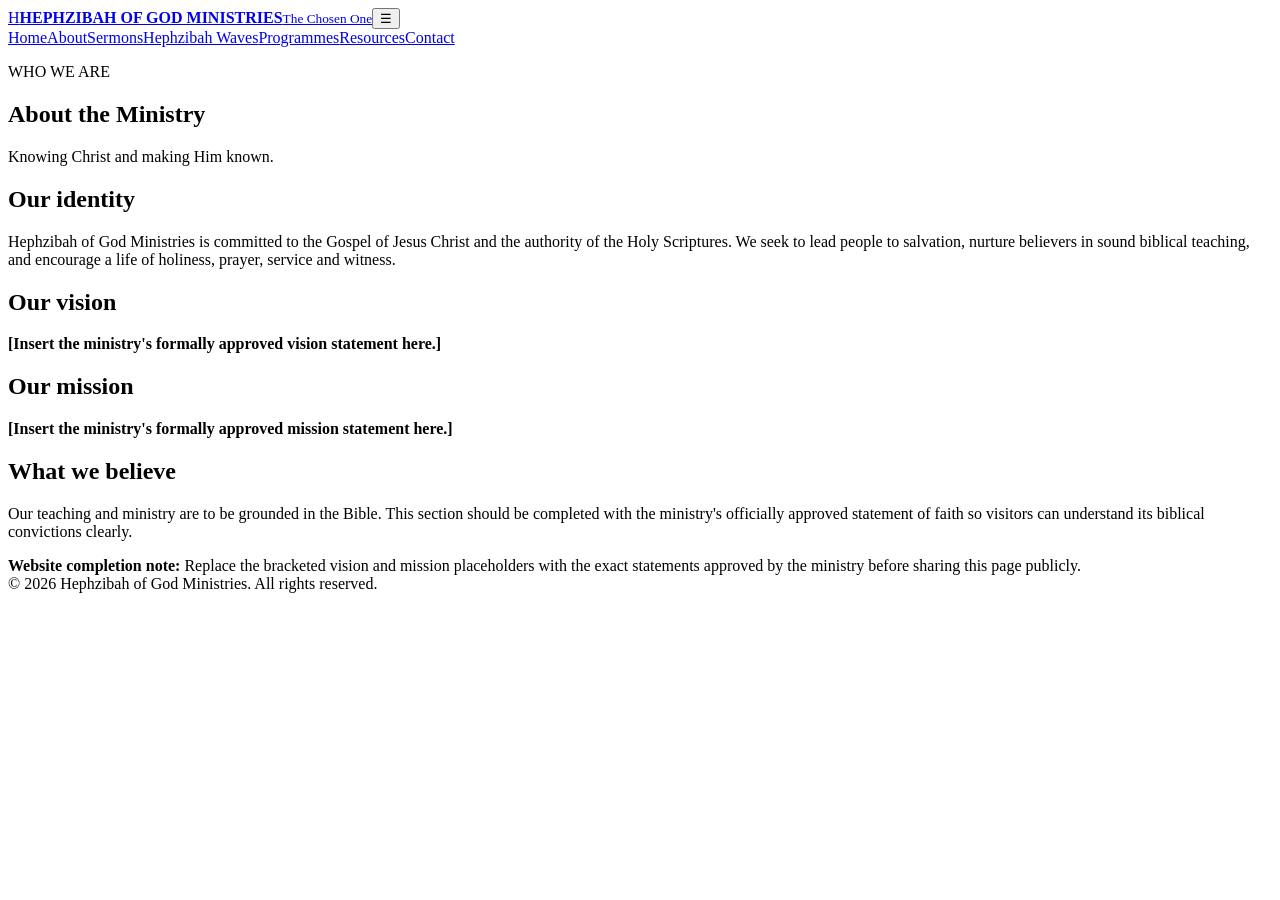
==== about.html @ 30c165b7 "Add files via upload" ====
<!doctype html>
<html lang="en"><head><meta charset="utf-8"><meta name="viewport" content="width=device-width, initial-scale=1"><meta name="description" content="Learn about Hephzibah of God Ministries."><title>About Us | Hephzibah of God Ministries</title><link rel="stylesheet" href="assets/style.css"><script src="assets/site.js" defer></script></head>
<body>
<header class="site-header"><a class="brand" href="index.html"><span class="brand-mark">H</span><span><strong>HEPHZIBAH OF GOD MINISTRIES</strong><small>The Chosen One</small></span></a><button class="menu-toggle" aria-label="Open navigation" aria-expanded="false">☰</button><nav class="main-nav"><a href="index.html">Home</a><a class="active" href="about.html">About</a><a href="sermons.html">Sermons</a><a href="radio.html">Hephzibah Waves</a><a href="programmes.html">Programmes</a><a href="resources.html">Resources</a><a class="nav-contact" href="contact.html">Contact</a></nav></header>
<main><section class="page-hero"><p class="eyebrow">WHO WE ARE</p><h1>About the Ministry</h1><p>Knowing Christ and making Him known.</p></section>
<section class="section-wrap content-page"><h2>Our identity</h2><p>Hephzibah of God Ministries is committed to the Gospel of Jesus Christ and the authority of the Holy Scriptures. We seek to lead people to salvation, nurture believers in sound biblical teaching, and encourage a life of holiness, prayer, service and witness.</p>
<h2>Our vision</h2><p><strong>[Insert the ministry's formally approved vision statement here.]</strong></p>
<h2>Our mission</h2><p><strong>[Insert the ministry's formally approved mission statement here.]</strong></p>
<h2>What we believe</h2><p>Our teaching and ministry are to be grounded in the Bible. This section should be completed with the ministry's officially approved statement of faith so visitors can understand its biblical convictions clearly.</p>
<div class="notice"><strong>Website completion note:</strong> Replace the bracketed vision and mission placeholders with the exact statements approved by the ministry before sharing this page publicly.</div></section></main>
<footer class="site-footer"><div class="copyright">© <span data-year>2026</span> Hephzibah of God Ministries. All rights reserved.</div></footer></body></html>
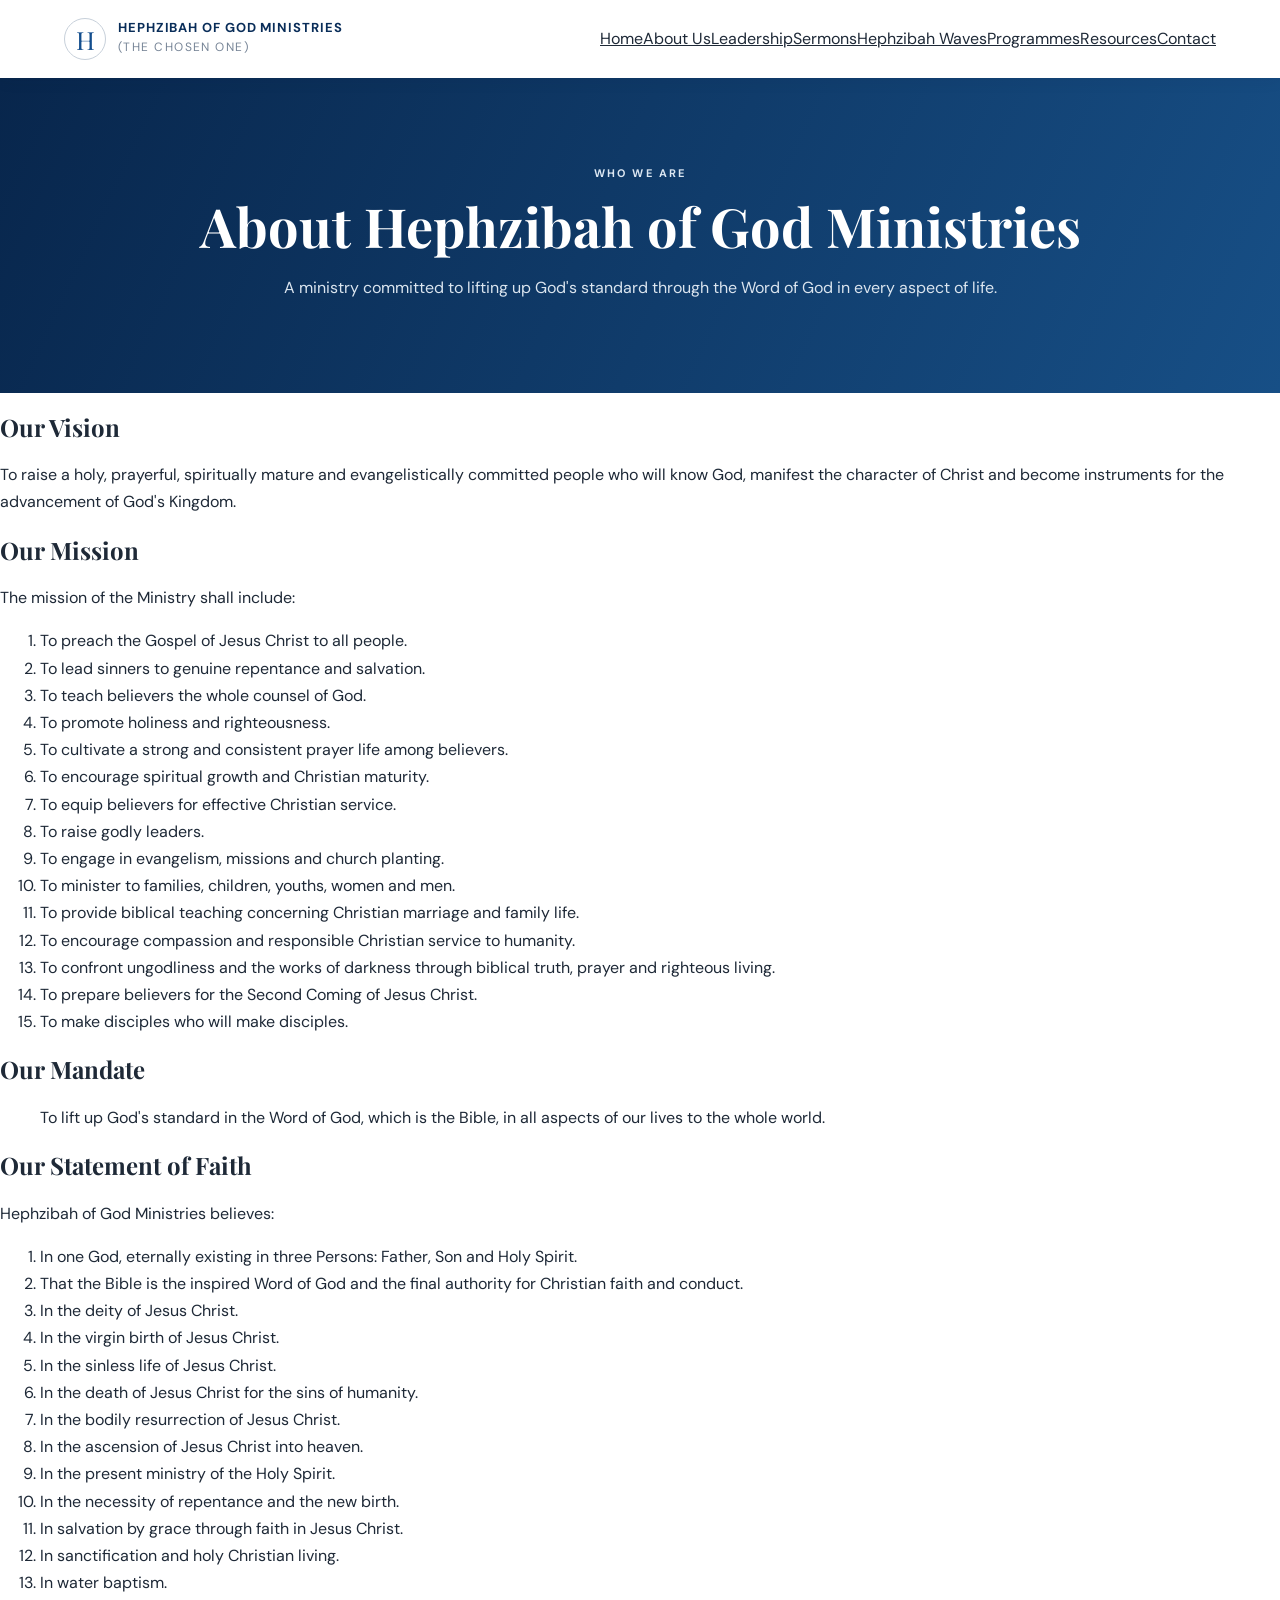
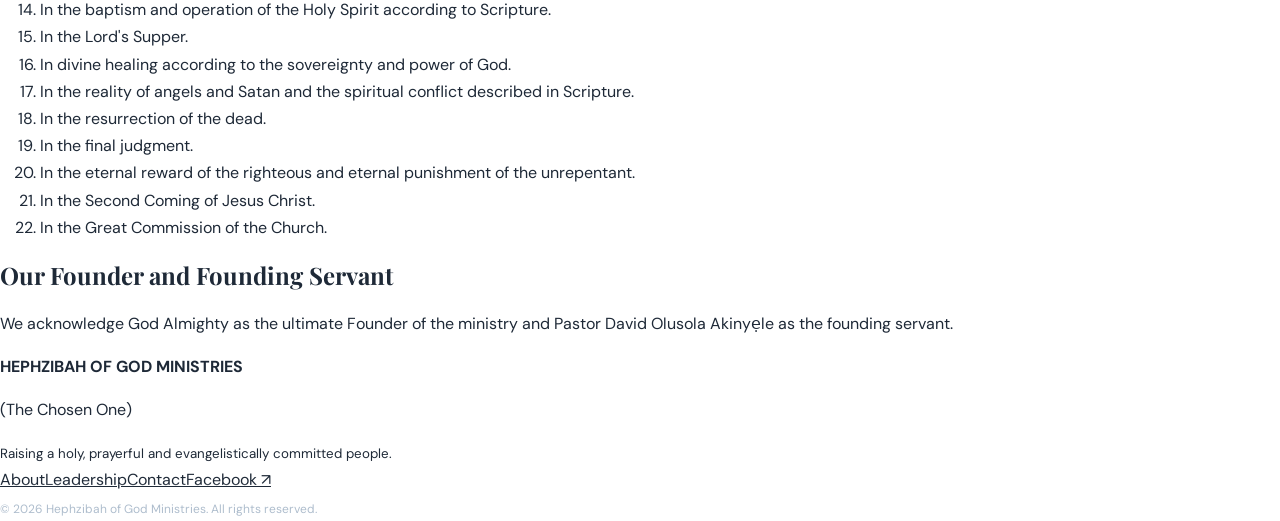
==== commit 994cc45d: "Add files via upload" ====
--- a/about.html
+++ b/about.html
@@ -1,11 +1 @@
-<!doctype html>
-<html lang="en"><head><meta charset="utf-8"><meta name="viewport" content="width=device-width, initial-scale=1"><meta name="description" content="Learn about Hephzibah of God Ministries."><title>About Us | Hephzibah of God Ministries</title><link rel="stylesheet" href="assets/style.css"><script src="assets/site.js" defer></script></head>
-<body>
-<header class="site-header"><a class="brand" href="index.html"><span class="brand-mark">H</span><span><strong>HEPHZIBAH OF GOD MINISTRIES</strong><small>The Chosen One</small></span></a><button class="menu-toggle" aria-label="Open navigation" aria-expanded="false">☰</button><nav class="main-nav"><a href="index.html">Home</a><a class="active" href="about.html">About</a><a href="sermons.html">Sermons</a><a href="radio.html">Hephzibah Waves</a><a href="programmes.html">Programmes</a><a href="resources.html">Resources</a><a class="nav-contact" href="contact.html">Contact</a></nav></header>
-<main><section class="page-hero"><p class="eyebrow">WHO WE ARE</p><h1>About the Ministry</h1><p>Knowing Christ and making Him known.</p></section>
-<section class="section-wrap content-page"><h2>Our identity</h2><p>Hephzibah of God Ministries is committed to the Gospel of Jesus Christ and the authority of the Holy Scriptures. We seek to lead people to salvation, nurture believers in sound biblical teaching, and encourage a life of holiness, prayer, service and witness.</p>
-<h2>Our vision</h2><p><strong>[Insert the ministry's formally approved vision statement here.]</strong></p>
-<h2>Our mission</h2><p><strong>[Insert the ministry's formally approved mission statement here.]</strong></p>
-<h2>What we believe</h2><p>Our teaching and ministry are to be grounded in the Bible. This section should be completed with the ministry's officially approved statement of faith so visitors can understand its biblical convictions clearly.</p>
-<div class="notice"><strong>Website completion note:</strong> Replace the bracketed vision and mission placeholders with the exact statements approved by the ministry before sharing this page publicly.</div></section></main>
-<footer class="site-footer"><div class="copyright">© <span data-year>2026</span> Hephzibah of God Ministries. All rights reserved.</div></footer></body></html>+<!doctype html><html lang="en"><head><meta charset="utf-8"><meta name="viewport" content="width=device-width, initial-scale=1"><meta name="description" content="Hephzibah of God Ministries (The Chosen One)"><title>About Us | Hephzibah of God Ministries</title><link rel="stylesheet" href="assets/style.css"><script defer src="assets/site.js"></script></head><body><header class="site-header"><a class="brand" href="index.html"><span class="brand-mark">H</span><span><strong>HEPHZIBAH OF GOD MINISTRIES</strong><small>(THE CHOSEN ONE)</small></span></a><button class="menu-toggle" aria-label="Open navigation" aria-expanded="false">☰</button><nav class="nav"><a href="index.html">Home</a><a href="about.html">About Us</a><a href="leadership.html">Leadership</a><a href="sermons.html">Sermons</a><a href="radio.html">Hephzibah Waves</a><a href="programmes.html">Programmes</a><a href="resources.html">Resources</a><a href="contact.html">Contact</a></nav></header><main><section class="page-hero"><p class="eyebrow">WHO WE ARE</p><h1>About Hephzibah of God Ministries</h1><p>A ministry committed to lifting up God's standard through the Word of God in every aspect of life.</p></section><section class="section narrow"><h2>Our Vision</h2><p class="lead">To raise a holy, prayerful, spiritually mature and evangelistically committed people who will know God, manifest the character of Christ and become instruments for the advancement of God's Kingdom.</p><h2>Our Mission</h2><p>The mission of the Ministry shall include:</p><ol><li>To preach the Gospel of Jesus Christ to all people.</li><li>To lead sinners to genuine repentance and salvation.</li><li>To teach believers the whole counsel of God.</li><li>To promote holiness and righteousness.</li><li>To cultivate a strong and consistent prayer life among believers.</li><li>To encourage spiritual growth and Christian maturity.</li><li>To equip believers for effective Christian service.</li><li>To raise godly leaders.</li><li>To engage in evangelism, missions and church planting.</li><li>To minister to families, children, youths, women and men.</li><li>To provide biblical teaching concerning Christian marriage and family life.</li><li>To encourage compassion and responsible Christian service to humanity.</li><li>To confront ungodliness and the works of darkness through biblical truth, prayer and righteous living.</li><li>To prepare believers for the Second Coming of Jesus Christ.</li><li>To make disciples who will make disciples.</li></ol><h2>Our Mandate</h2><blockquote>To lift up God's standard in the Word of God, which is the Bible, in all aspects of our lives to the whole world.</blockquote><h2>Our Statement of Faith</h2><p>Hephzibah of God Ministries believes:</p><ol><li>In one God, eternally existing in three Persons: Father, Son and Holy Spirit.</li><li>That the Bible is the inspired Word of God and the final authority for Christian faith and conduct.</li><li>In the deity of Jesus Christ.</li><li>In the virgin birth of Jesus Christ.</li><li>In the sinless life of Jesus Christ.</li><li>In the death of Jesus Christ for the sins of humanity.</li><li>In the bodily resurrection of Jesus Christ.</li><li>In the ascension of Jesus Christ into heaven.</li><li>In the present ministry of the Holy Spirit.</li><li>In the necessity of repentance and the new birth.</li><li>In salvation by grace through faith in Jesus Christ.</li><li>In sanctification and holy Christian living.</li><li>In water baptism.</li><li>In the baptism and operation of the Holy Spirit according to Scripture.</li><li>In the Lord's Supper.</li><li>In divine healing according to the sovereignty and power of God.</li><li>In the reality of angels and Satan and the spiritual conflict described in Scripture.</li><li>In the resurrection of the dead.</li><li>In the final judgment.</li><li>In the eternal reward of the righteous and eternal punishment of the unrepentant.</li><li>In the Second Coming of Jesus Christ.</li><li>In the Great Commission of the Church.</li></ol><h2>Our Founder and Founding Servant</h2><p>We acknowledge God Almighty as the ultimate Founder of the ministry and Pastor David Olusola Akinyẹle as the founding servant.</p></section></main><footer class="footer"><div><strong>HEPHZIBAH OF GOD MINISTRIES</strong><p>(The Chosen One)</p><small>Raising a holy, prayerful and evangelistically committed people.</small></div><div class="footer-links"><a href="about.html">About</a><a href="leadership.html">Leadership</a><a href="contact.html">Contact</a><a href="https://www.facebook.com/profile.php?id=61584341622428" target="_blank" rel="noopener">Facebook ↗</a></div><small class="copyright">© <span data-year></span> Hephzibah of God Ministries. All rights reserved.</small></footer></body></html>
--- a/assets/style.css
+++ b/assets/style.css
@@ -0,0 +1,3 @@
+@import url('https://fonts.googleapis.com/css2?family=DM+Sans:wght@400;500;600;700&family=Playfair+Display:wght@600;700&display=swap');
+:root{--navy:#092d59;--blue:#124d8d;--silver:#c7d0da;--ink:#1e2937;--muted:#617084;--pale:#f2f6fa;--white:#fff}
+*{box-sizing:border-box}html{scroll-behavior:smooth}body{margin:0;color:var(--ink);font-family:"DM Sans",Arial,sans-serif;line-height:1.7}a{color:inherit}.site-header{min-height:78px;padding:12px max(5%,calc((100% - 1180px)/2));display:flex;align-items:center;justify-content:space-between;gap:20px;background:#fff;box-shadow:0 2px 16px #071d3510;position:sticky;top:0;z-index:10}.brand{display:flex;align-items:center;gap:12px;text-decoration:none;color:var(--navy)}.brand strong{display:block;font-size:13px;letter-spacing:.07em;line-height:1.3}.brand small{display:block;color:#778597;font-size:12px;letter-spacing:.12em;text-transform:uppercase}.brand-mark{width:42px;height:42px;border:1px solid var(--silver);border-radius:50%;display:grid;place-items:center;font-family:"Playfair Display",serif;font-size:25px;color:var(--blue)}.main-nav{display:flex;align-items:center;gap:18px}.main-nav a{text-decoration:none;font-size:13px;font-weight:700;color:#435166}.main-nav a:hover,.main-nav a.active{color:var(--blue)}.main-nav .nav-contact{background:var(--navy);color:#fff;padding:9px 15px;border-radius:4px}.menu-toggle{display:none;background:none;border:0;font-size:25px;color:var(--navy)}.hero{background:linear-gradient(115deg,#08264c 0%,#104b85 65%,#607f9e 100%);color:#fff;min-height:560px;padding:90px max(7%,calc((100% - 1120px)/2));display:flex;align-items:center;justify-content:space-between;gap:45px}.hero-content{max-width:690px}.eyebrow{font-size:11px;letter-spacing:.2em;font-weight:700;color:#dce7f2;text-transform:uppercase}.eyebrow.blue{color:var(--blue)}h1,h2,h3{line-height:1.2}h1,h2{font-family:"Playfair Display",Georgia,serif}h1{font-size:clamp(40px,6vw,68px);margin:15px 0}.hero h1 span{color:#d5e0eb}.hero-copy{max-width:610px;color:#e1e9f1;font-size:17px}.button-row{display:flex;gap:12px;flex-wrap:wrap;margin-top:28px}.button{display:inline-block;text-decoration:none;font-size:13px;font-weight:700;padding:12px 19px;border-radius:4px}.button-light{background:#fff;color:var(--navy)}.button-outline{border:1px solid #dce7f2;color:#fff}.hero-verse{border:1px solid #ffffff65;padding:25px;max-width:245px;min-width:210px;background:#ffffff0d}.hero-verse span{font-size:10px;letter-spacing:.17em;color:#d6e1ec}.hero-verse p{font-family:"Playfair Display",serif;font-size:22px;line-height:1.4}.hero-verse strong{font-size:12px;color:#d6e1ec}.section-wrap{max-width:1120px;margin:auto;padding:75px 24px}.welcome{display:grid;grid-template-columns:1.6fr 1fr;gap:60px;align-items:center}.welcome h2,.feature-band h2,.cta h2{font-size:36px;margin:8px 0 18px}.welcome h2 span{color:var(--blue)}.welcome p{color:var(--muted)}.welcome-card{background:var(--pale);border-top:4px solid var(--silver);padding:30px}.welcome-card h3{font-family:"Playfair Display",serif;font-size:24px;color:var(--navy)}.card-symbol{font-size:28px;color:var(--blue)}.text-link,.feature-card a{color:var(--blue);font-weight:700;text-decoration:none;font-size:13px}.feature-band{background:var(--pale)}.feature-band .section-wrap{padding-top:65px;padding-bottom:75px}.feature-band h2{max-width:620px;color:var(--navy)}.card-grid{display:grid;grid-template-columns:repeat(4,1fr);gap:17px;margin-top:30px}.feature-card{background:#fff;padding:24px 20px;border:1px solid #e2e8ef;border-radius:5px}.feature-icon{font-size:25px;color:var(--blue)}.feature-card h3{font-size:17px;color:var(--navy)}.feature-card p{font-size:13px;color:var(--muted);min-height:70px}.scripture-callout{text-align:center;max-width:850px}.scripture-callout blockquote{font-family:"Playfair Display",serif;font-size:clamp(23px,4vw,34px);color:var(--navy);margin:15px 0}.scripture-callout strong{color:var(--muted)}.cta{background:var(--navy);color:#fff}.cta-inner{display:flex;align-items:center;justify-content:space-between;gap:30px}.cta-inner p{color:#dce5ef}.cta h2{margin-bottom:8px}.site-footer{background:#061d39;color:#dce5ef;padding:42px max(5%,calc((100% - 1120px)/2)) 18px}.footer-grid{display:grid;grid-template-columns:2fr 1fr 1fr;gap:35px;padding-bottom:30px}.footer-brand{color:#fff}.site-footer p{color:#b8c6d5;font-size:13px;max-width:370px}.site-footer h3{font-size:14px;color:#fff}.site-footer a:not(.brand){display:block;text-decoration:none;color:#c7d3df;font-size:13px;margin:7px 0}.copyright{border-top:1px solid #ffffff25;padding-top:16px;font-size:12px;color:#aebdcd}.page-hero{background:linear-gradient(115deg,#08264c,#174f86);padding:75px 24px;text-align:center;color:#fff}.page-hero h1{font-size:clamp(36px,5vw,54px);margin:10px 0}.page-hero p:last-child{color:#dbe5ef}.content-page{max-width:900px}.content-page h2{font-size:27px;color:var(--navy);margin-top:30px}.content-page p{color:var(--muted)}.notice{background:#f2f6fa;border-left:4px solid #9eafc1;padding:16px 18px;color:#45566a;font-size:13px;margin:24px 0}.empty-state,.radio-panel,.contact-card,.event-card{padding:28px;background:var(--pale);border:1px solid #e1e8ef;border-radius:5px;margin:20px 0}.empty-state{text-align:center}.empty-state span,.radio-icon{font-size:32px;color:var(--blue)}.empty-state h3{color:var(--navy)}.radio-panel{text-align:center;padding:42px 25px}.radio-panel h2{margin-top:8px}.tag-list{display:flex;gap:10px;flex-wrap:wrap}.tag-list span{background:#edf2f7;border:1px solid #d9e2eb;border-radius:30px;padding:7px 13px;font-size:12px;color:var(--navy)}.event-card h2{margin-top:4px}.resource-grid{grid-template-columns:repeat(2,1fr)}@media(max-width:900px){.main-nav{gap:10px}.main-nav a{font-size:11px}.card-grid{grid-template-columns:repeat(2,1fr)}.hero{padding-top:70px;padding-bottom:70px}}@media(max-width:700px){.site-header{padding:12px 18px}.menu-toggle{display:block}.main-nav{display:none;position:absolute;top:68px;left:0;right:0;background:#fff;padding:15px 22px 22px;box-shadow:0 8px 14px #071d3515;flex-direction:column;align-items:stretch}.main-nav.open{display:flex}.main-nav a{font-size:14px;padding:7px}.hero{display:block;min-height:auto;padding:65px 24px}.hero-verse{margin-top:35px;max-width:100%}.welcome{grid-template-columns:1fr;gap:25px}.section-wrap{padding:55px 22px}.card-grid,.resource-grid{grid-template-columns:1fr}.feature-card p{min-height:0}.cta-inner{display:block}.cta-inner .button{margin-top:15px}.footer-grid{grid-template-columns:1fr 1fr}.footer-grid>div:first-child{grid-column:1/-1}.brand strong{font-size:11px}.brand-mark{width:37px;height:37px}}
